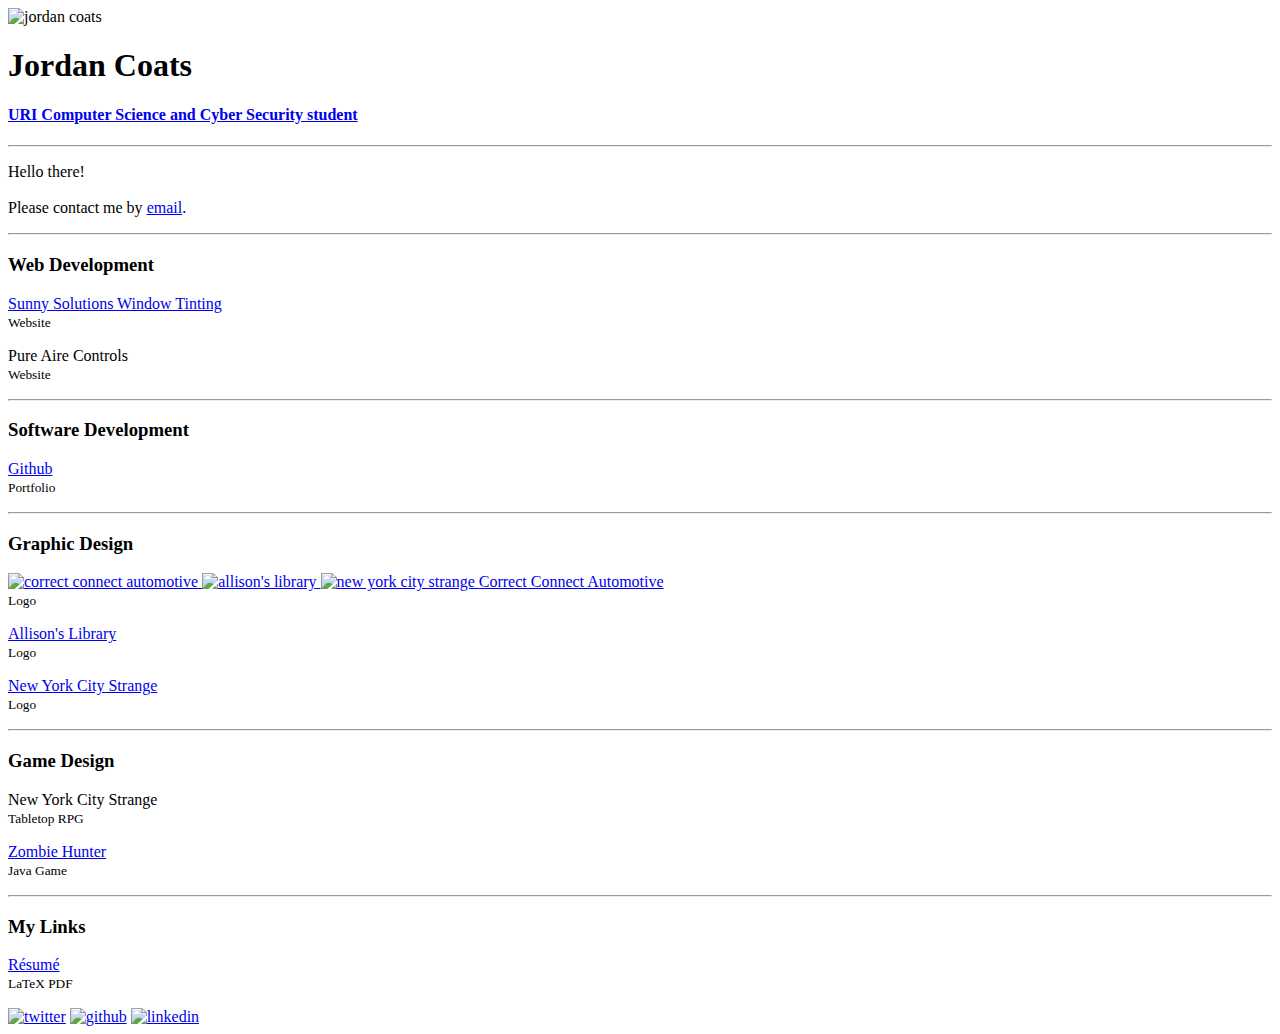
==== index.html @ 768e73db "Add files via upload" ====
<!doctype html>
<html class="no-js" lang="">

<head>
	<meta charset="utf-8">
	<meta http-equiv="x-ua-compatible" content="ie=edge">
	<title>It's Jordan Coats</title>
	<meta name="description" content="">
	<meta name="viewport" content="width=device-width, initial-scale=1">
	<link href="https://fonts.googleapis.com/css?family=Noto+Sans" rel="stylesheet">
	<link rel="stylesheet" href="../css/normalize.css">
	<link rel="stylesheet" href="../css/main.css">
</head>

<body>
	<!--[if lte IE 9]>
            <p class="browserupgrade">You are using an <strong>outdated</strong> browser. Please <a href="https://browsehappy.com/">upgrade your browser</a> to improve your experience and security.</p>
        <![endif]-->

	<!-- Main -->
	<div class="frame">
		<header id="intro">
		<img src="https://jordancoats.dev/images/1.png" class="thumbnail" title="jordan coats">
			<h1>Jordan Coats</h1>
			<h4><a
					href="https://meritpages.com/jordancoats">URI Computer Science and Cyber Security student</a></h4>

			<hr>

			<p>
				Hello there! <br> <font color="white">"General Kenobi"</font> <br>
				Please contact me by <a
					href="mailto:contact[at]jordancoats.dev">email</a>. <br>
			</p>

			<hr>

			<h3> Web Development </h3>
			<p>
				<a href="https://www.sunnysolutionswindowtinting.com/">Sunny Solutions Window Tinting</a> <br> <small>
					Website </small>
			</p>
			<p>
				Pure Aire Controls</a> <br> <small> Website
				</small>
			</p>

			<hr>

			<h3> Software Development </h3>
			<p> <a href="https://github.com/jordanncoats">Github</a> <br><small>Portfolio</small> </p>

			<hr>
			<h3> Graphic Design </h3>
			<p>

			<!-- lightbox container hidden with CSS -->
			<a href="#_" class="lightbox" id="img1">
			  <img src="http://jordancoats.dev/images/correctconnect.png" title="correct connect automotive">
			</a>
			<a href="#_" class="lightbox" id="img2">
			  <img src="http://jordancoats.dev/images/allib.jpg" title="allison's library">
			</a>
			<a href="#_" class="lightbox" id="img3">
			  <img src="https://jordancoats.dev/images/nycstrange.jpg" title="new york city strange">
			</a>
			
				<a href="#img1">Correct Connect Automotive</a> <br> <small>
					Logo </small>
			</p>
			<p>
				<a href="#img2">Allison's Library</a> <br> <small> Logo </small>
			</p>

			<p>
				<a href="#img3">New York City Strange</a> <br> <small> Logo
				</small> </p>
			<p>

				<hr>

				<h3> Game Design </h3>

				<p>
					New York City Strange</a> <br> <small> Tabletop RPG
					</small> </p>
				<p>
					<a href="https://www.khanacademy.org/computer-programming/zombie-hunter-final/6054009049350144">Zombie
						Hunter</a><br><small> Java Game </small>
				</p>
				<hr>
				<h3> My Links </h3>
							<p> <a href="https://jordancoats.dev/Resume_Web.pdf">Résumé</a> <br><small>LaTeX PDF</small> </p>
				<a href="https://twitter.com/itsjordancoats"><img src="https://jordancoats.dev/images/twitter.png" class="thumbnail" title="twitter"></a>
				<a href="https://github.com/jordanncoats"><img src="https://jordancoats.dev/images/github.png" class="thumbnail" title="github"></a>
				<a href="https://www.linkedin.com/in/jordancoats/"><img src="https://jordancoats.dev/images/linkedin.png" class="thumbnail" title="linkedin"></a>




				<!-- Global site tag (gtag.js) - Google Analytics -->
				<script async src="https://www.googletagmanager.com/gtag/js?id=UA-135501165-1"></script>
				<script>
					window.dataLayer = window.dataLayer || [];
					function gtag() { dataLayer.push(arguments); }
					gtag('js', new Date());

					gtag('config', 'UA-135501165-1');
				</script>

</body>

</html>
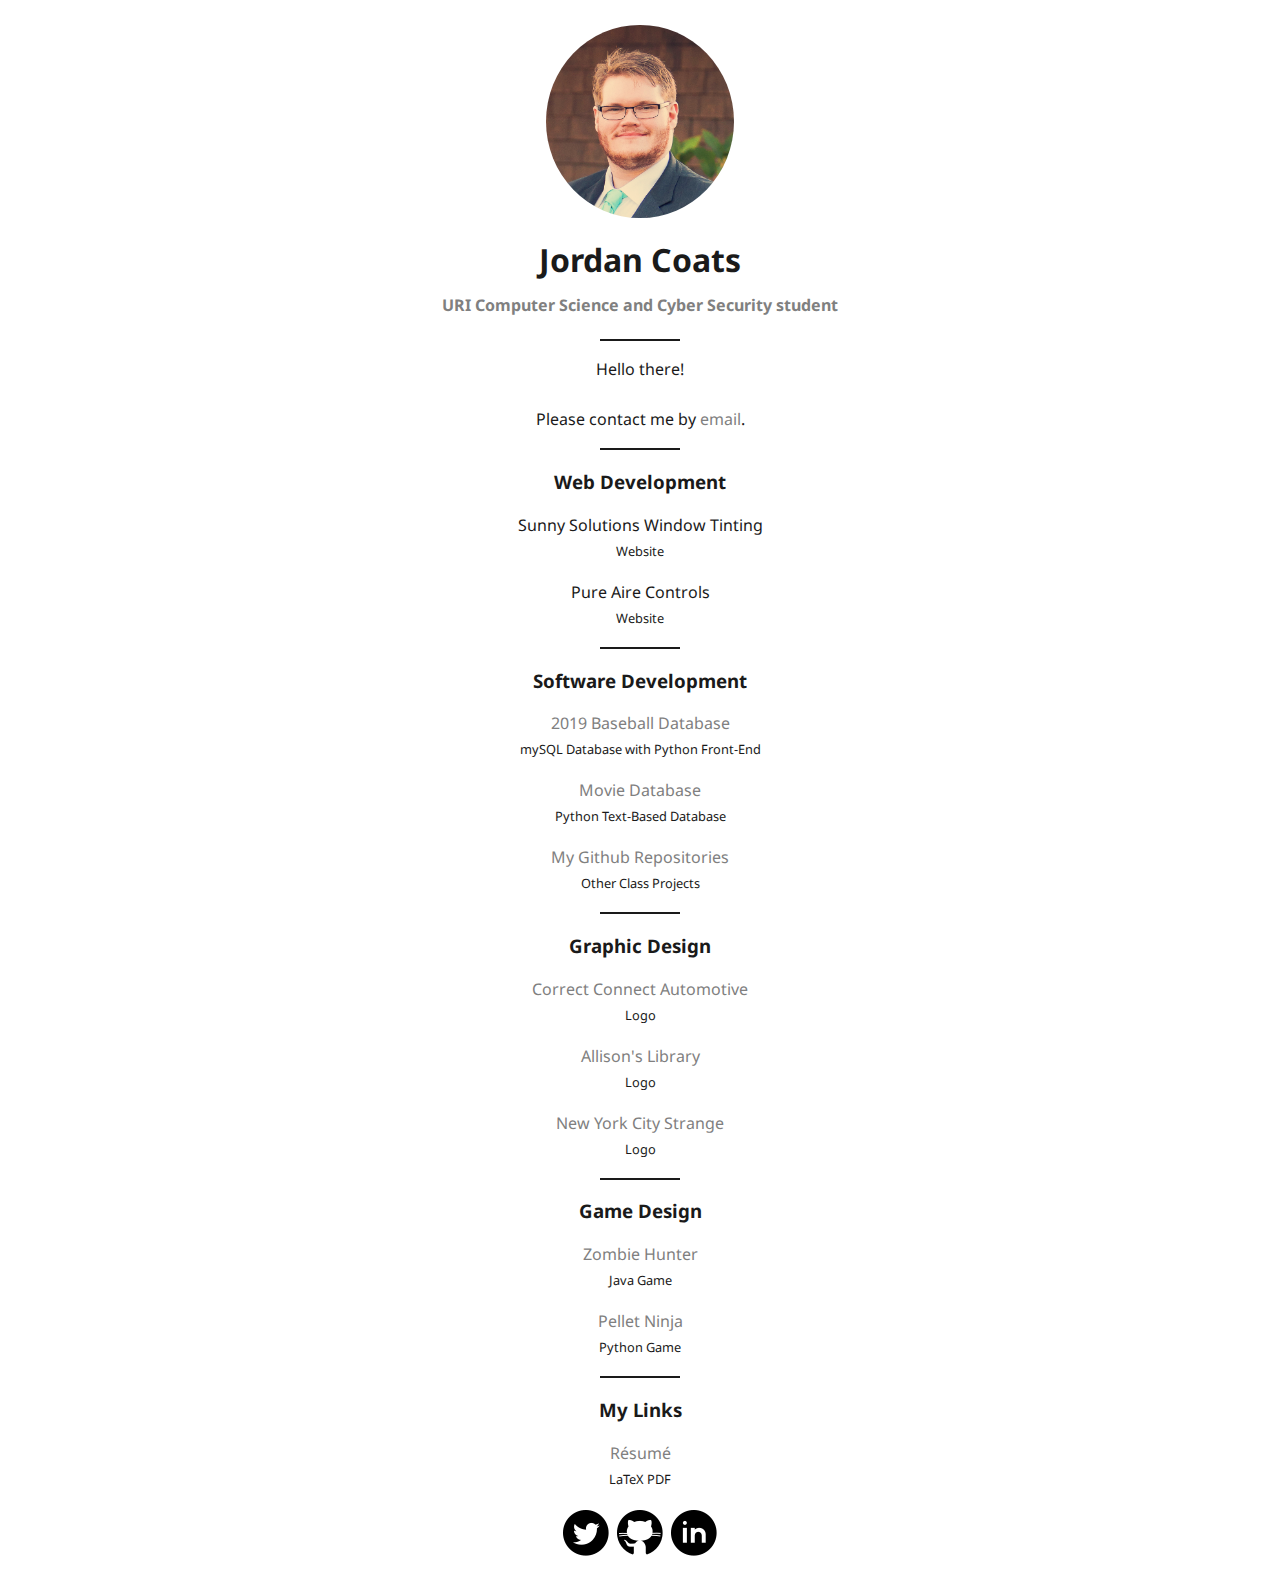
==== commit bf7a9778: "Update index.html" ====
--- a/index.html
+++ b/index.html
@@ -20,7 +20,7 @@
 	<!-- Main -->
 	<div class="frame">
 		<header id="intro">
-		<img src="https://jordancoats.dev/images/1.png" class="thumbnail" title="jordan coats">
+		<img src="https://jordanncoats.github.io/images/1.png" class="thumbnail" title="jordan coats">
 			<h1>Jordan Coats</h1>
 			<h4><a
 					href="https://meritpages.com/jordancoats">URI Computer Science and Cyber Security student</a></h4>
@@ -37,19 +37,26 @@
 
 			<h3> Web Development </h3>
 			<p>
-				<a href="https://www.sunnysolutionswindowtinting.com/">Sunny Solutions Window Tinting</a> <br> <small>
+				Sunny Solutions Window Tinting <br> <small>
 					Website </small>
 			</p>
 			<p>
-				Pure Aire Controls</a> <br> <small> Website
-				</small>
+				Pure Aire Controls <br> <small> 
+				Website </small>
 			</p>
 
 			<hr>
 
 			<h3> Software Development </h3>
-			<p> <a href="https://github.com/jordanncoats">Github</a> <br><small>Portfolio</small> </p>
-
+			<p>
+					<a href="https://github.com/jordanncoats/Baseball_Database">2019 Baseball Database</a><br><small> mySQL Database with Python Front-End </small>
+				</p>
+			<p>
+					<a href="https://github.com/jordanncoats/Movie-Database">Movie Database</a><br><small> Python Text-Based Database </small>
+				</p>
+					<p>
+					<a href="hhttps://github.com/jordanncoats?tab=repositories">My Github Repositories</a><br><small>Other Class Projects</small>
+				</p>
 			<hr>
 			<h3> Graphic Design </h3>
 			<p>
@@ -62,7 +69,7 @@
 			  <img src="http://jordancoats.dev/images/allib.jpg" title="allison's library">
 			</a>
 			<a href="#_" class="lightbox" id="img3">
-			  <img src="https://jordancoats.dev/images/nycstrange.jpg" title="new york city strange">
+			  <img src="https://jordanncoats.github.io/images/nycstrange.jpg" title="new york city strange">
 			</a>
 			
 				<a href="#img1">Correct Connect Automotive</a> <br> <small>
@@ -80,20 +87,19 @@
 				<hr>
 
 				<h3> Game Design </h3>
-
-				<p>
-					New York City Strange</a> <br> <small> Tabletop RPG
-					</small> </p>
 				<p>
 					<a href="https://www.khanacademy.org/computer-programming/zombie-hunter-final/6054009049350144">Zombie
 						Hunter</a><br><small> Java Game </small>
 				</p>
+					<p>
+					<a href="https://github.com/jordanncoats/Pellet-Ninja">Pellet Ninja</a><br><small> Python Game </small>
+				</p>
 				<hr>
 				<h3> My Links </h3>
-							<p> <a href="https://jordancoats.dev/Resume_Web.pdf">Résumé</a> <br><small>LaTeX PDF</small> </p>
-				<a href="https://twitter.com/itsjordancoats"><img src="https://jordancoats.dev/images/twitter.png" class="thumbnail" title="twitter"></a>
-				<a href="https://github.com/jordanncoats"><img src="https://jordancoats.dev/images/github.png" class="thumbnail" title="github"></a>
-				<a href="https://www.linkedin.com/in/jordancoats/"><img src="https://jordancoats.dev/images/linkedin.png" class="thumbnail" title="linkedin"></a>
+							<p> <a href="https://jordanncoats.github.io/Resume_Web.pdf">Résumé</a> <br><small>LaTeX PDF</small> </p>
+				<a href="https://twitter.com/itsjordancoats"><img src="https://jordanncoats.github.io/images/twitter.png" class="thumbnail" title="twitter"></a>
+				<a href="https://github.com/jordanncoats"><img src="https://jordanncoats.github.io/images/github.png" class="thumbnail" title="github"></a>
+				<a href="https://www.linkedin.com/in/jordancoats/"><img src="https://jordanncoats.github.io/images/linkedin.png" class="thumbnail" title="linkedin"></a>
 
 
 
@@ -110,4 +116,4 @@
 
 </body>
 
-</html>+</html>
--- a/css/main.css
+++ b/css/main.css
@@ -0,0 +1,66 @@
+body {
+  color: #1a1a1a;
+  font-family: 'Noto Sans', sans-serif;
+}
+
+a {
+  color: #808080;
+  text-decoration: none;
+}
+
+.frame {
+  padding: 25px;
+  max-width: 700px;
+  margin: 0 auto;
+}
+
+#intro {
+  text-align: center;
+  max-width: 500px;
+  margin: 0 auto;
+  line-height: 25px;
+}
+
+#intro hr {
+  border: 0;
+  height: 2px;
+  background: #1a1a1a;
+  width: 80px;
+}
+
+/** LIGHTBOX MARKUP by Gregory Schier **/
+
+.lightbox {
+	/** Default lightbox to hidden */
+	display: none;
+
+	/** Position and style */
+	position: fixed;
+	z-index: 999;
+	width: 100%;
+	height: 100%;
+	text-align: center;
+	top: 0;
+	left: 0;
+	background: rgba(0,0,0,0.8);
+}
+
+.lightbox img {
+	/** Pad the lightbox image */
+	max-width: 90%;
+	max-height: 80%;
+	margin-top: 2%;
+}
+
+.lightbox:target {
+	/** Remove default browser outline */
+	outline: none;
+
+	/** Unhide lightbox **/
+	display: block;
+}
+
+.thumbnail {
+  border-radius: 50%;
+  max-width: 37.5%;
+}
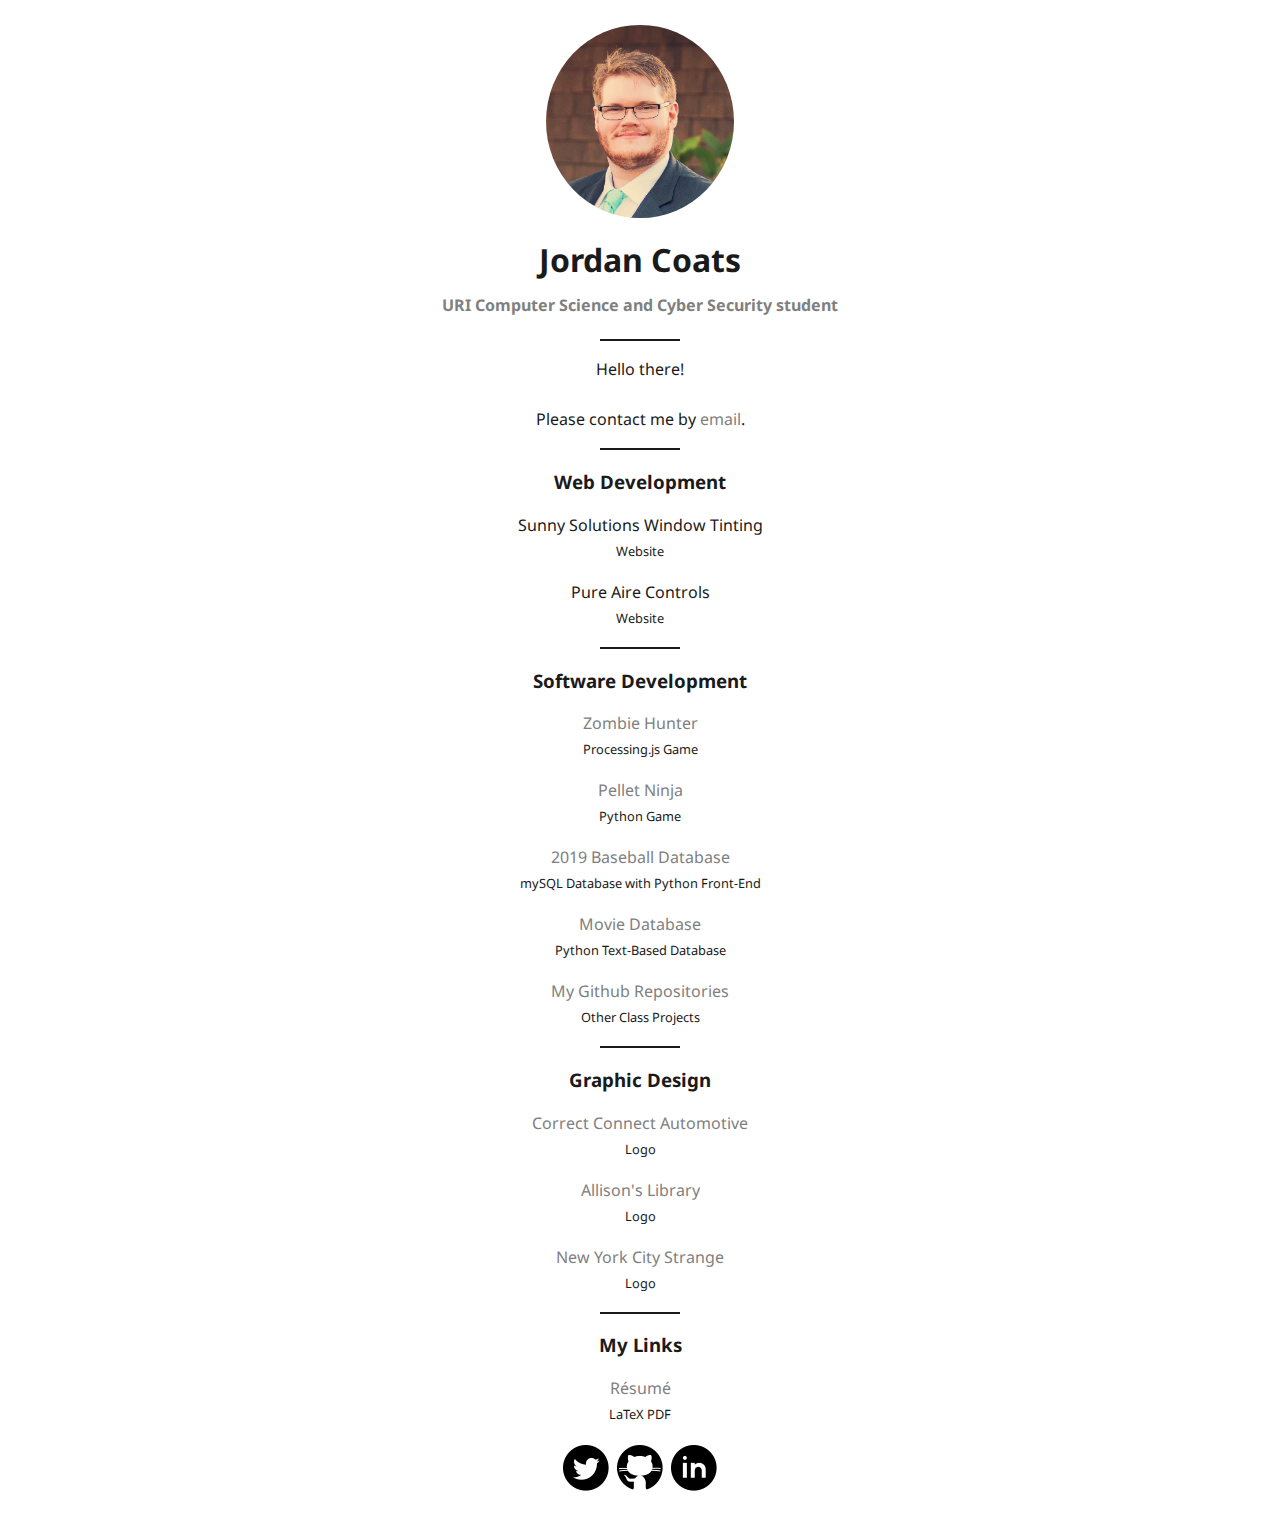
==== commit 33e2e0b6: "Update index.html" ====
--- a/index.html
+++ b/index.html
@@ -48,6 +48,13 @@
 			<hr>
 
 			<h3> Software Development </h3>
+							<p>
+					<a href="https://www.khanacademy.org/computer-programming/zombie-hunter-final/6054009049350144">Zombie
+						Hunter</a><br><small> Processing.js Game </small>
+				</p>
+					<p>
+					<a href="https://github.com/jordanncoats/Pellet-Ninja">Pellet Ninja</a><br><small> Python Game </small>
+				</p>
 			<p>
 					<a href="https://github.com/jordanncoats/Baseball_Database">2019 Baseball Database</a><br><small> mySQL Database with Python Front-End </small>
 				</p>
@@ -86,15 +93,6 @@
 
 				<hr>
 
-				<h3> Game Design </h3>
-				<p>
-					<a href="https://www.khanacademy.org/computer-programming/zombie-hunter-final/6054009049350144">Zombie
-						Hunter</a><br><small> Java Game </small>
-				</p>
-					<p>
-					<a href="https://github.com/jordanncoats/Pellet-Ninja">Pellet Ninja</a><br><small> Python Game </small>
-				</p>
-				<hr>
 				<h3> My Links </h3>
 							<p> <a href="https://jordanncoats.github.io/Resume_Web.pdf">Résumé</a> <br><small>LaTeX PDF</small> </p>
 				<a href="https://twitter.com/itsjordancoats"><img src="https://jordanncoats.github.io/images/twitter.png" class="thumbnail" title="twitter"></a>
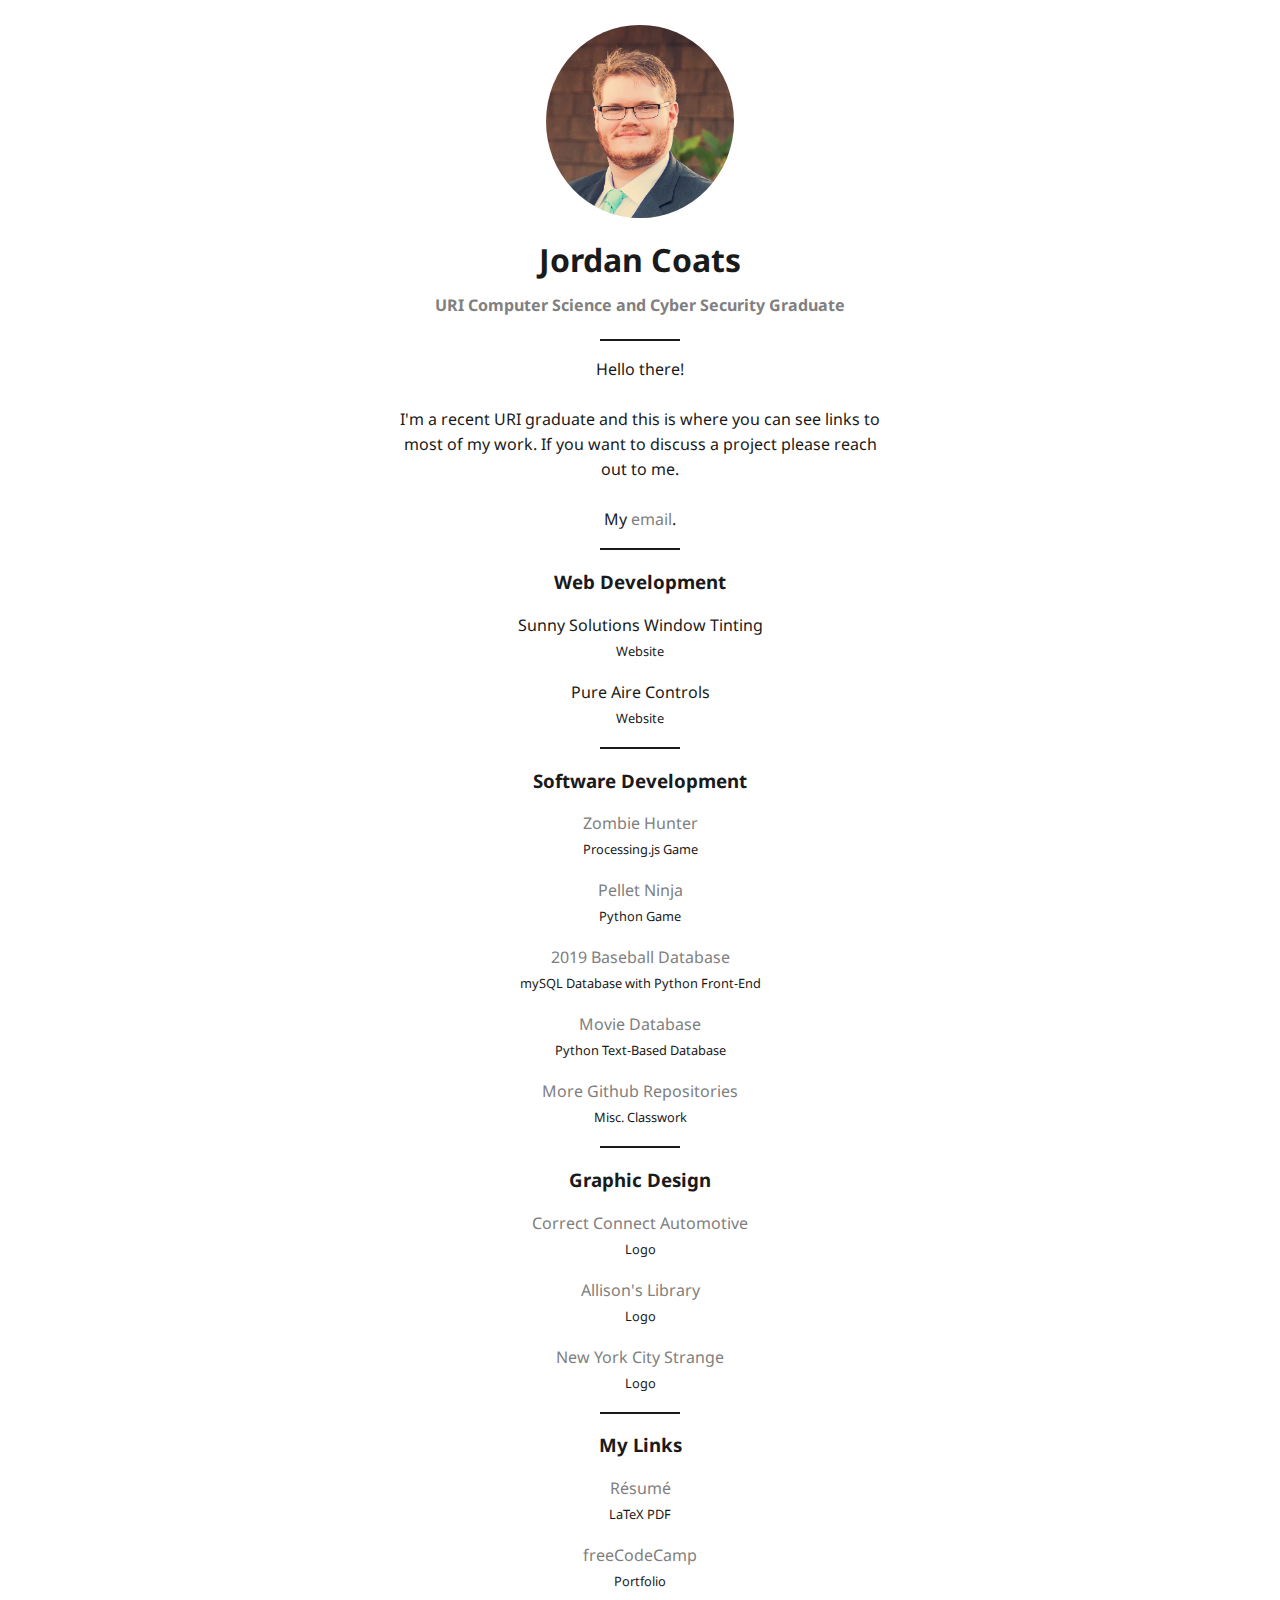
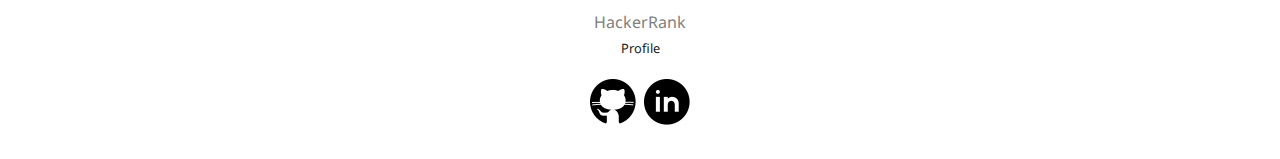
==== commit aa6712d3: "Update index.html" ====
--- a/index.html
+++ b/index.html
@@ -23,13 +23,13 @@
 		<img src="https://jordanncoats.github.io/images/1.png" class="thumbnail" title="jordan coats">
 			<h1>Jordan Coats</h1>
 			<h4><a
-					href="https://meritpages.com/jordancoats">URI Computer Science and Cyber Security student</a></h4>
+					href="https://meritpages.com/jordancoats">URI Computer Science and Cyber Security Graduate</a></h4>
 
 			<hr>
 
 			<p>
-				Hello there! <br> <font color="white">"General Kenobi"</font> <br>
-				Please contact me by <a
+				Hello there! <br><br> I'm a recent URI graduate and this is where you can see links to most of my work. If you want to discuss a project please reach out to me. <br>
+				<br>My <a
 					href="mailto:contact[at]jordancoats.dev">email</a>. <br>
 			</p>
 
@@ -62,7 +62,7 @@
 					<a href="https://github.com/jordanncoats/Movie-Database">Movie Database</a><br><small> Python Text-Based Database </small>
 				</p>
 					<p>
-					<a href="hhttps://github.com/jordanncoats?tab=repositories">My Github Repositories</a><br><small>Other Class Projects</small>
+					<a href="hhttps://github.com/jordanncoats?tab=repositories">More Github Repositories</a><br><small>Misc. Classwork</small>
 				</p>
 			<hr>
 			<h3> Graphic Design </h3>
@@ -95,7 +95,9 @@
 
 				<h3> My Links </h3>
 							<p> <a href="https://jordanncoats.github.io/Resume_Web.pdf">Résumé</a> <br><small>LaTeX PDF</small> </p>
-				<a href="https://twitter.com/itsjordancoats"><img src="https://jordanncoats.github.io/images/twitter.png" class="thumbnail" title="twitter"></a>
+			<p> <a href="https://www.freecodecamp.org/jcoats">freeCodeCamp</a> <br><small>Portfolio</small> </p>
+			<p> <a href="https://www.hackerrank.com/jcoats/">HackerRank</a> <br><small>Profile</small></p>
+			
 				<a href="https://github.com/jordanncoats"><img src="https://jordanncoats.github.io/images/github.png" class="thumbnail" title="github"></a>
 				<a href="https://www.linkedin.com/in/jordancoats/"><img src="https://jordanncoats.github.io/images/linkedin.png" class="thumbnail" title="linkedin"></a>
 
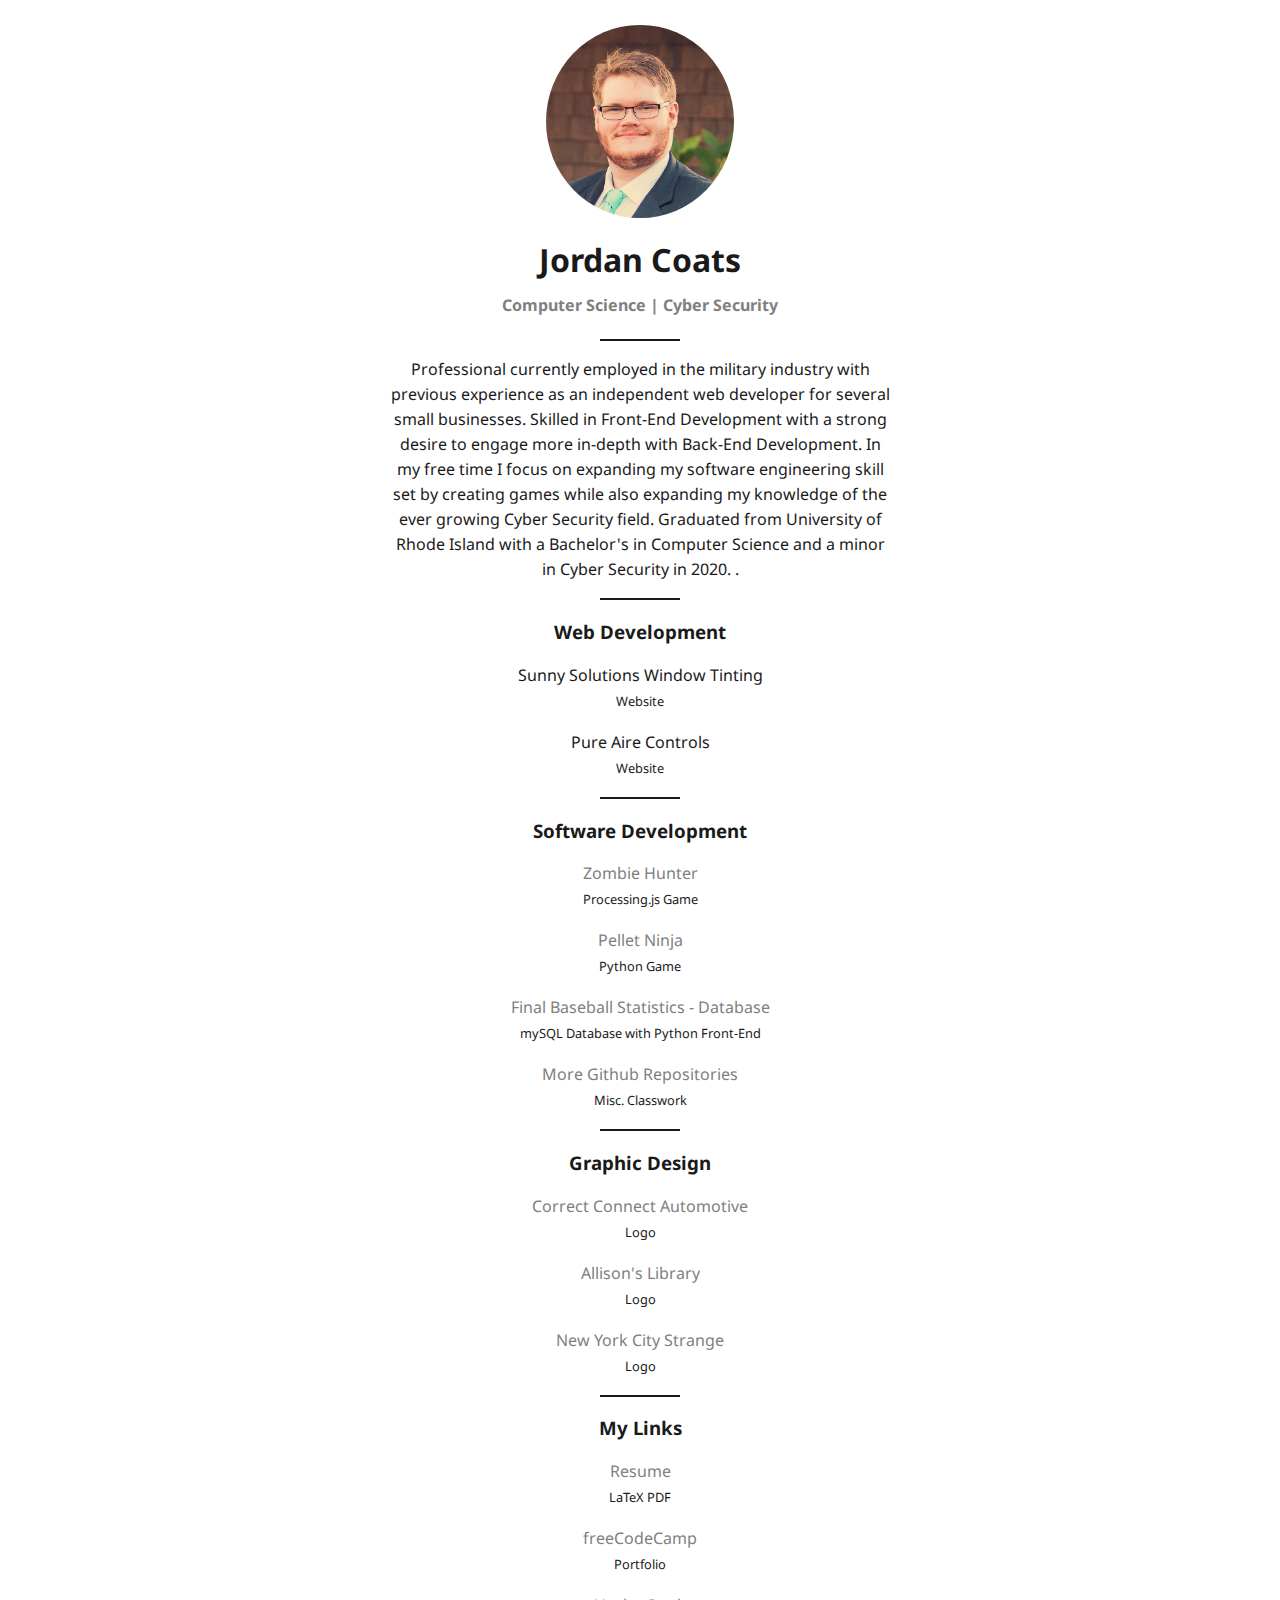
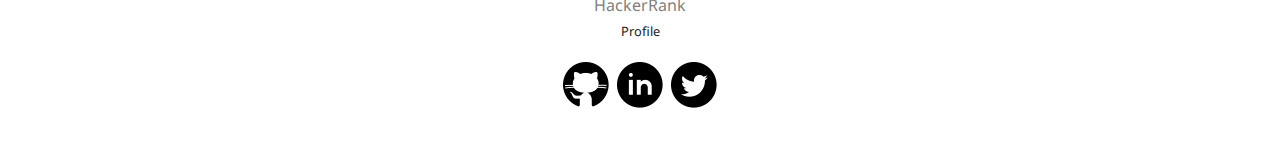
==== commit e9dedf53: "Update index.html" ====
--- a/index.html
+++ b/index.html
@@ -4,7 +4,7 @@
 <head>
 	<meta charset="utf-8">
 	<meta http-equiv="x-ua-compatible" content="ie=edge">
-	<title>It's Jordan Coats</title>
+	<title>Jordan Coats</title>
 	<meta name="description" content="">
 	<meta name="viewport" content="width=device-width, initial-scale=1">
 	<link href="https://fonts.googleapis.com/css?family=Noto+Sans" rel="stylesheet">
@@ -22,15 +22,12 @@
 		<header id="intro">
 		<img src="https://jordanncoats.github.io/images/1.png" class="thumbnail" title="jordan coats">
 			<h1>Jordan Coats</h1>
-			<h4><a
-					href="https://meritpages.com/jordancoats">URI Computer Science and Cyber Security Graduate</a></h4>
+			<h4><a href="https://meritpages.com/jordancoats">Computer Science | Cyber Security</a></h4>
 
 			<hr>
 
 			<p>
-				Hello there! <br><br> I'm a recent URI graduate and this is where you can see links to most of my work. If you want to discuss a project please reach out to me. <br>
-				<br>My <a
-					href="mailto:contact[at]jordancoats.dev">email</a>. <br>
+				Professional currently employed in the military industry with previous experience as an independent web developer for several small businesses. Skilled in Front-End Development with a strong desire to engage more in-depth with Back-End Development. In my free time I focus on expanding my software engineering skill set by creating games while also expanding my knowledge of the ever growing Cyber Security field. Graduated from University of Rhode Island with a Bachelor's in Computer Science and a minor in Cyber Security in 2020. </a>. <br>
 			</p>
 
 			<hr>
@@ -56,13 +53,10 @@
 					<a href="https://github.com/jordanncoats/Pellet-Ninja">Pellet Ninja</a><br><small> Python Game </small>
 				</p>
 			<p>
-					<a href="https://github.com/jordanncoats/Baseball_Database">2019 Baseball Database</a><br><small> mySQL Database with Python Front-End </small>
-				</p>
-			<p>
-					<a href="https://github.com/jordanncoats/Movie-Database">Movie Database</a><br><small> Python Text-Based Database </small>
+					<a href="https://github.com/jordanncoats/Baseball_Database">Final Baseball Statistics - Database</a><br><small> mySQL Database with Python Front-End </small>
 				</p>
 					<p>
-					<a href="hhttps://github.com/jordanncoats?tab=repositories">More Github Repositories</a><br><small>Misc. Classwork</small>
+					<a href="https://github.com/jordanncoats?tab=repositories">More Github Repositories</a><br><small>Misc. Classwork</small>
 				</p>
 			<hr>
 			<h3> Graphic Design </h3>
@@ -94,13 +88,13 @@
 				<hr>
 
 				<h3> My Links </h3>
-							<p> <a href="https://jordanncoats.github.io/Resume_Web.pdf">Résumé</a> <br><small>LaTeX PDF</small> </p>
+							<p> <a href="https://jordanncoats.github.io/Resume_Web.pdf">Resume</a> <br><small>LaTeX PDF</small> </p>
 			<p> <a href="https://www.freecodecamp.org/jcoats">freeCodeCamp</a> <br><small>Portfolio</small> </p>
 			<p> <a href="https://www.hackerrank.com/jcoats/">HackerRank</a> <br><small>Profile</small></p>
 			
 				<a href="https://github.com/jordanncoats"><img src="https://jordanncoats.github.io/images/github.png" class="thumbnail" title="github"></a>
 				<a href="https://www.linkedin.com/in/jordancoats/"><img src="https://jordanncoats.github.io/images/linkedin.png" class="thumbnail" title="linkedin"></a>
-
+<a href="https://twitter.com/itsjordancoats"><img src="https://jordanncoats.github.io/images/twitter.png" class="thumbnail" title="twitter"></a>
 
 
 
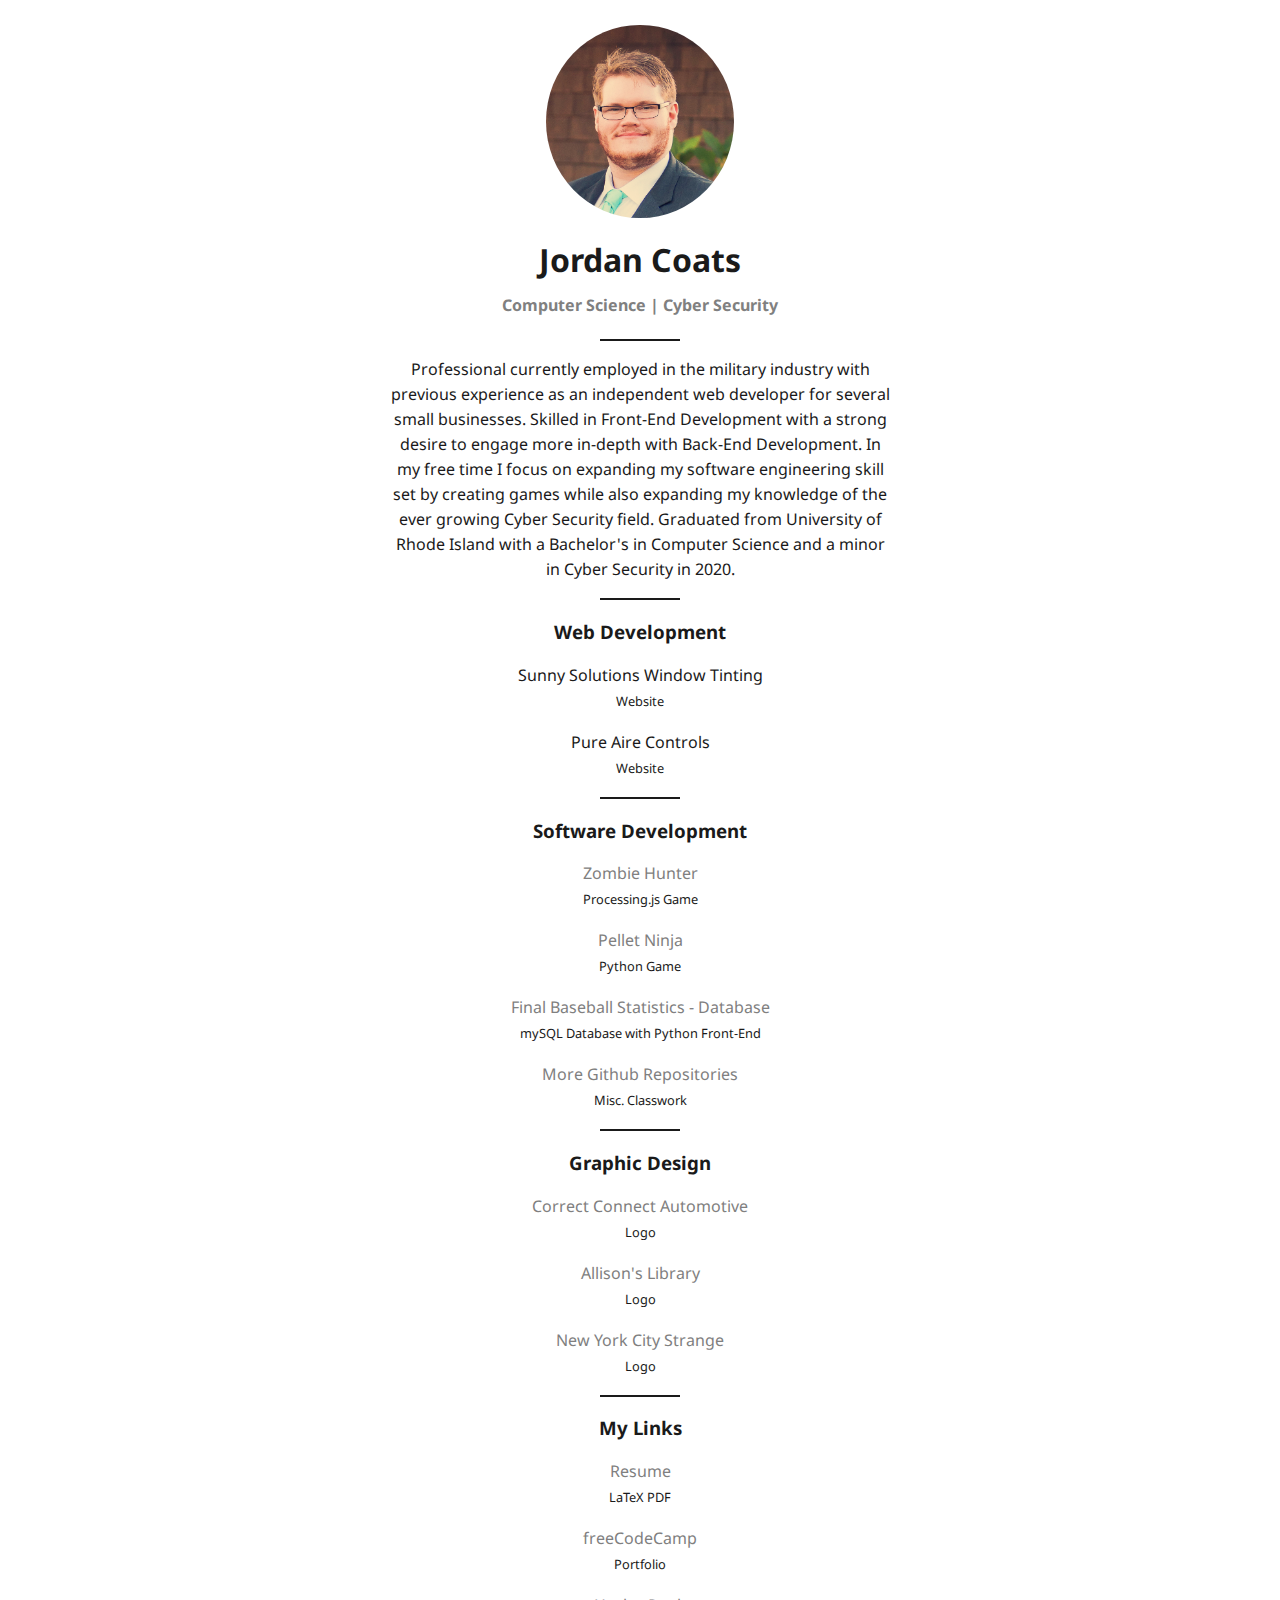
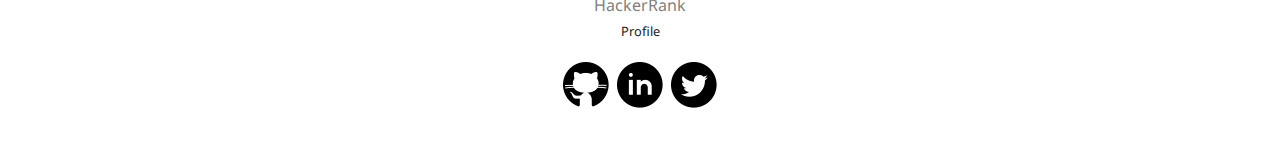
==== commit 8926fcd3: "Update index.html" ====
--- a/index.html
+++ b/index.html
@@ -27,7 +27,7 @@
 			<hr>
 
 			<p>
-				Professional currently employed in the military industry with previous experience as an independent web developer for several small businesses. Skilled in Front-End Development with a strong desire to engage more in-depth with Back-End Development. In my free time I focus on expanding my software engineering skill set by creating games while also expanding my knowledge of the ever growing Cyber Security field. Graduated from University of Rhode Island with a Bachelor's in Computer Science and a minor in Cyber Security in 2020. </a>. <br>
+				Professional currently employed in the military industry with previous experience as an independent web developer for several small businesses. Skilled in Front-End Development with a strong desire to engage more in-depth with Back-End Development. In my free time I focus on expanding my software engineering skill set by creating games while also expanding my knowledge of the ever growing Cyber Security field. Graduated from University of Rhode Island with a Bachelor's in Computer Science and a minor in Cyber Security in 2020.</a><br>
 			</p>
 
 			<hr>
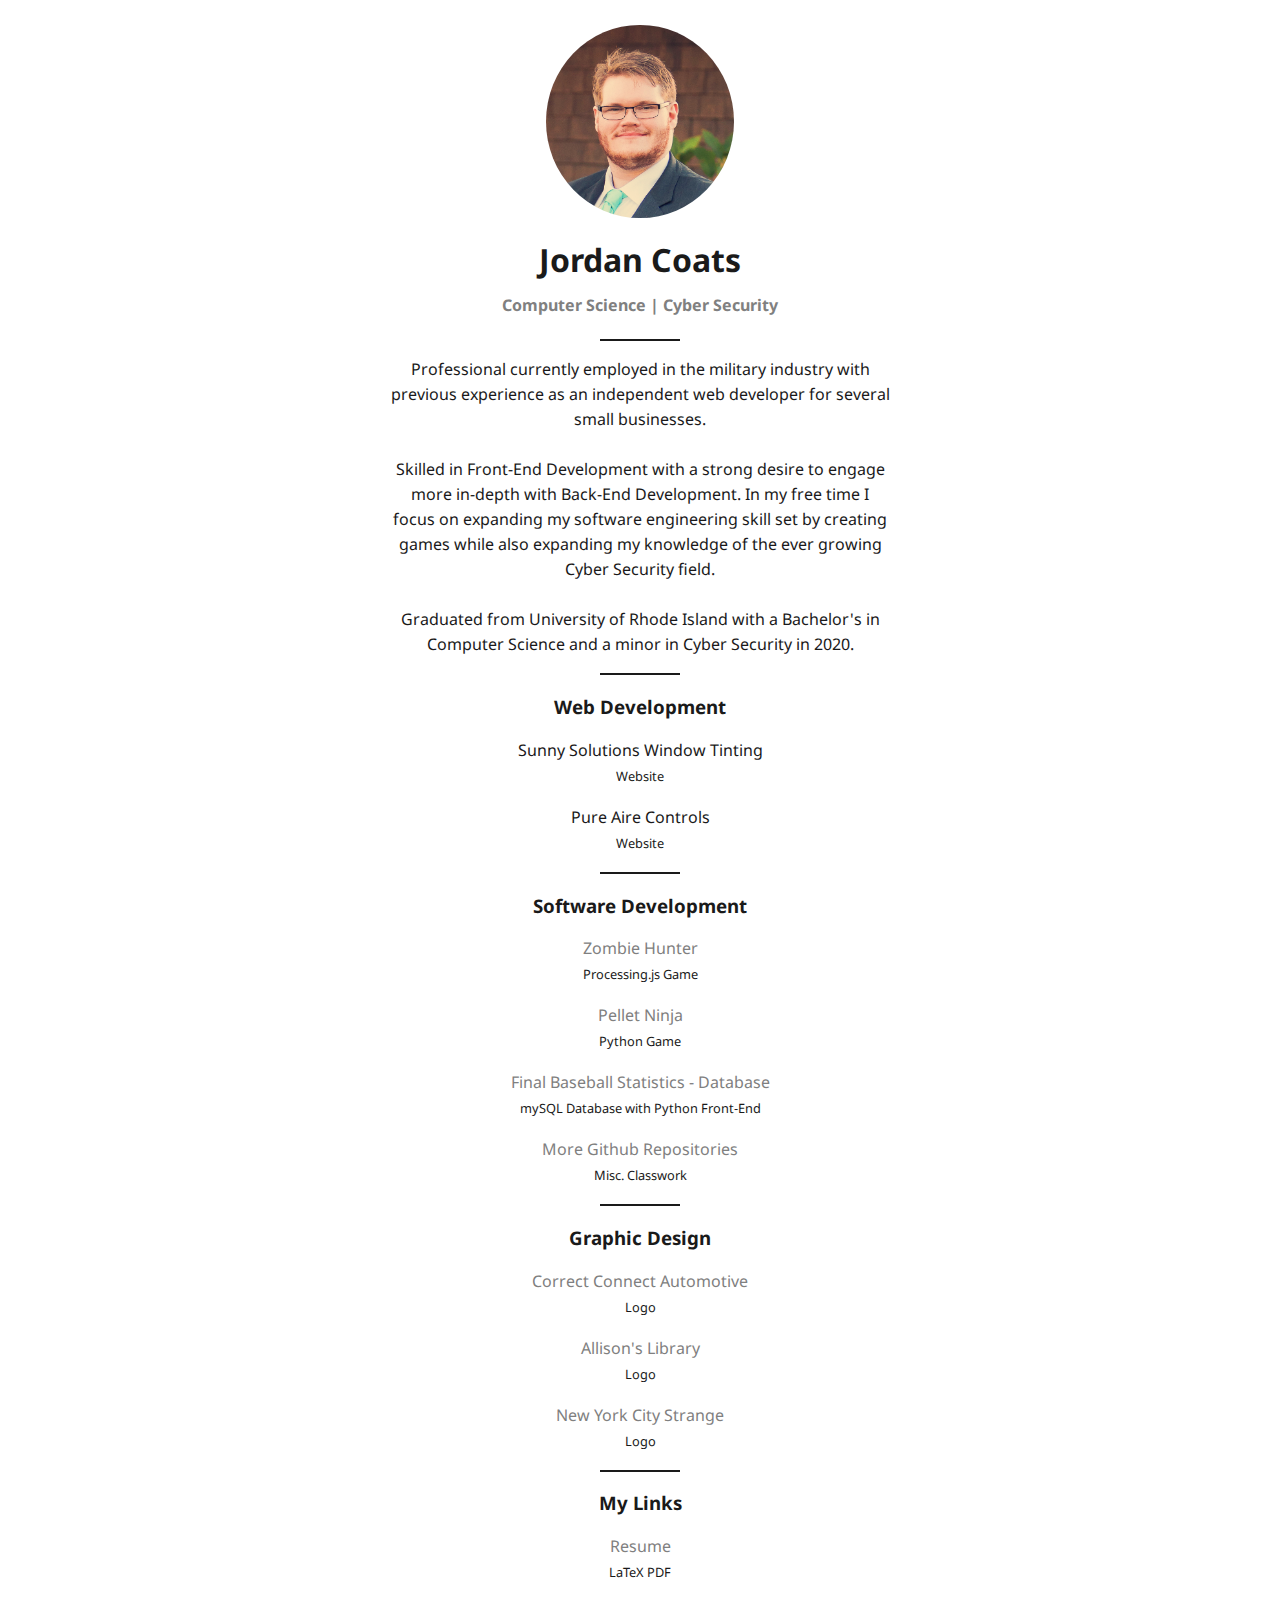
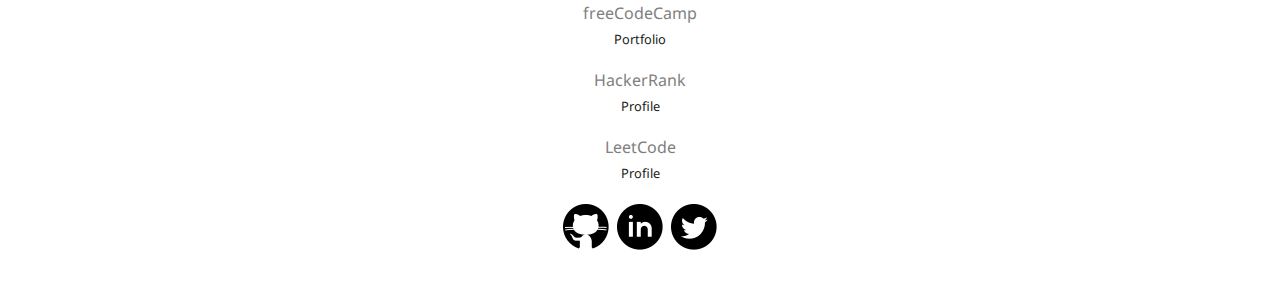
==== commit fb207541: "Update index.html" ====
--- a/index.html
+++ b/index.html
@@ -27,7 +27,7 @@
 			<hr>
 
 			<p>
-				Professional currently employed in the military industry with previous experience as an independent web developer for several small businesses. Skilled in Front-End Development with a strong desire to engage more in-depth with Back-End Development. In my free time I focus on expanding my software engineering skill set by creating games while also expanding my knowledge of the ever growing Cyber Security field. Graduated from University of Rhode Island with a Bachelor's in Computer Science and a minor in Cyber Security in 2020.</a><br>
+				Professional currently employed in the military industry with previous experience as an independent web developer for several small businesses. <br><br> Skilled in Front-End Development with a strong desire to engage more in-depth with Back-End Development. In my free time I focus on expanding my software engineering skill set by creating games while also expanding my knowledge of the ever growing Cyber Security field. <br><br> Graduated from University of Rhode Island with a Bachelor's in Computer Science and a minor in Cyber Security in 2020.</a><br>
 			</p>
 
 			<hr>
@@ -64,13 +64,13 @@
 
 			<!-- lightbox container hidden with CSS -->
 			<a href="#_" class="lightbox" id="img1">
-			  <img src="http://jordancoats.dev/images/correctconnect.png" title="correct connect automotive">
+			  <img src="http://jordancoats.dev/images/correctconnect.png" title="correct connect automotive" alt="showing design of logo for correct connect automotive company">
 			</a>
 			<a href="#_" class="lightbox" id="img2">
-			  <img src="http://jordancoats.dev/images/allib.jpg" title="allison's library">
+			  <img src="http://jordancoats.dev/images/allib.jpg" title="allison's library" alt="showing design of logo for allison's library youtube channel">
 			</a>
 			<a href="#_" class="lightbox" id="img3">
-			  <img src="https://jordanncoats.github.io/images/nycstrange.jpg" title="new york city strange">
+			  <img src="https://jordanncoats.github.io/images/nycstrange.jpg" title="new york city strange" alt="showing design of logo for new york city strange game">
 			</a>
 			
 				<a href="#img1">Correct Connect Automotive</a> <br> <small>
@@ -89,12 +89,12 @@
 
 				<h3> My Links </h3>
 							<p> <a href="https://jordanncoats.github.io/Resume_Web.pdf">Resume</a> <br><small>LaTeX PDF</small> </p>
-			<p> <a href="https://www.freecodecamp.org/jcoats">freeCodeCamp</a> <br><small>Portfolio</small> </p>
-			<p> <a href="https://www.hackerrank.com/jcoats/">HackerRank</a> <br><small>Profile</small></p>
-			
-				<a href="https://github.com/jordanncoats"><img src="https://jordanncoats.github.io/images/github.png" class="thumbnail" title="github"></a>
-				<a href="https://www.linkedin.com/in/jordancoats/"><img src="https://jordanncoats.github.io/images/linkedin.png" class="thumbnail" title="linkedin"></a>
-<a href="https://twitter.com/itsjordancoats"><img src="https://jordanncoats.github.io/images/twitter.png" class="thumbnail" title="twitter"></a>
+							<p> <a href="https://www.freecodecamp.org/jcoats">freeCodeCamp</a> <br><small>Portfolio</small> </p>
+							<p> <a href="https://www.hackerrank.com/jcoats/">HackerRank</a> <br><small>Profile</small></p>
+							<p> <a href="https://leetcode.com/jordanncoats/">LeetCode</a><br><small>Profile</small></p>
+							<a href="https://github.com/jordanncoats"><img src="https://jordanncoats.github.io/images/github.png" class="thumbnail" title="github"></a>
+							<a href="https://www.linkedin.com/in/jordancoats/"><img src="https://jordanncoats.github.io/images/linkedin.png" class="thumbnail" title="linkedin"></a>
+							<a href="https://twitter.com/itsjordancoats"><img src="https://jordanncoats.github.io/images/twitter.png" class="thumbnail" title="twitter"></a>
 
 
 
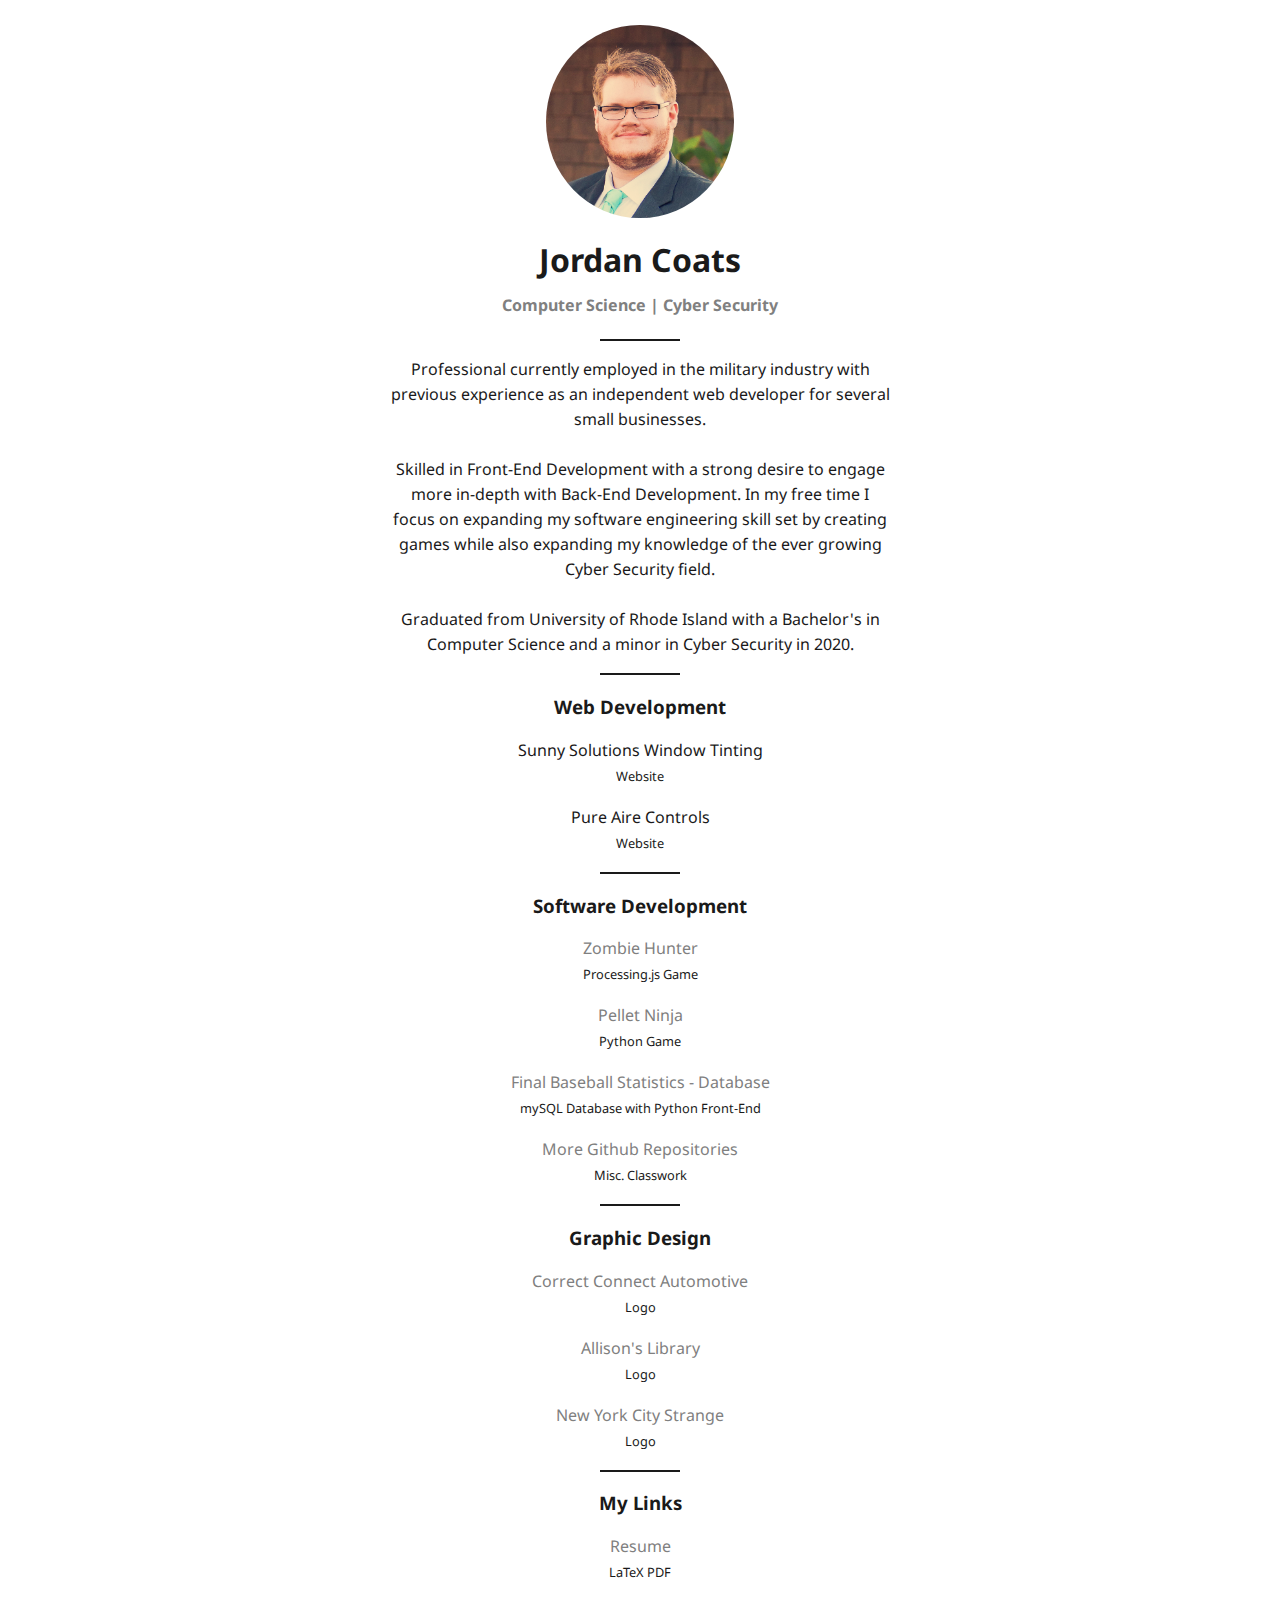
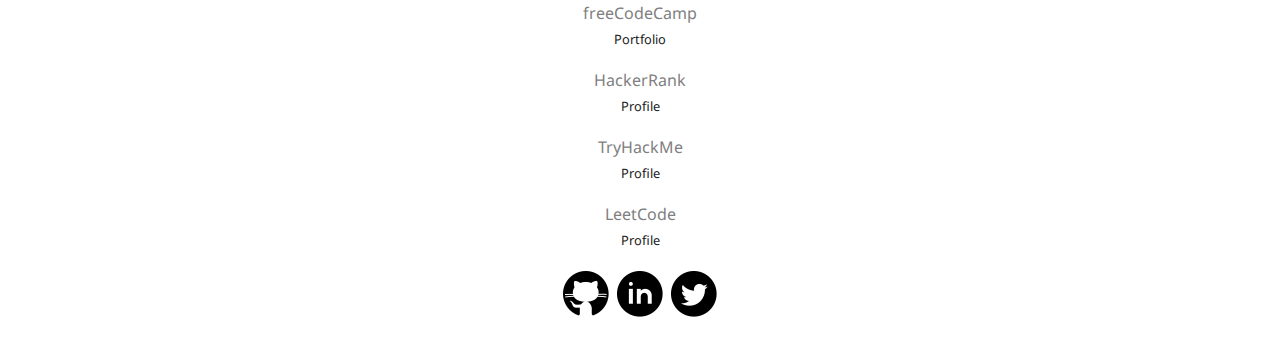
==== commit 5fab8175: "Update index.html" ====
--- a/index.html
+++ b/index.html
@@ -91,7 +91,8 @@
 							<p> <a href="https://jordanncoats.github.io/Resume_Web.pdf">Resume</a> <br><small>LaTeX PDF</small> </p>
 							<p> <a href="https://www.freecodecamp.org/jcoats">freeCodeCamp</a> <br><small>Portfolio</small> </p>
 							<p> <a href="https://www.hackerrank.com/jcoats/">HackerRank</a> <br><small>Profile</small></p>
-							<p> <a href="https://leetcode.com/jordanncoats/">LeetCode</a><br><small>Profile</small></p>
+							<p> <a href="https://tryhackme.com/p/jcoats">TryHackMe</a><br><small>Profile</small></p>
+							<p> <a href="https://leetcode.com/jordancoats/">LeetCode</a><br><small>Profile</small></p>
 							<a href="https://github.com/jordanncoats"><img src="https://jordanncoats.github.io/images/github.png" class="thumbnail" title="github"></a>
 							<a href="https://www.linkedin.com/in/jordancoats/"><img src="https://jordanncoats.github.io/images/linkedin.png" class="thumbnail" title="linkedin"></a>
 							<a href="https://twitter.com/itsjordancoats"><img src="https://jordanncoats.github.io/images/twitter.png" class="thumbnail" title="twitter"></a>
